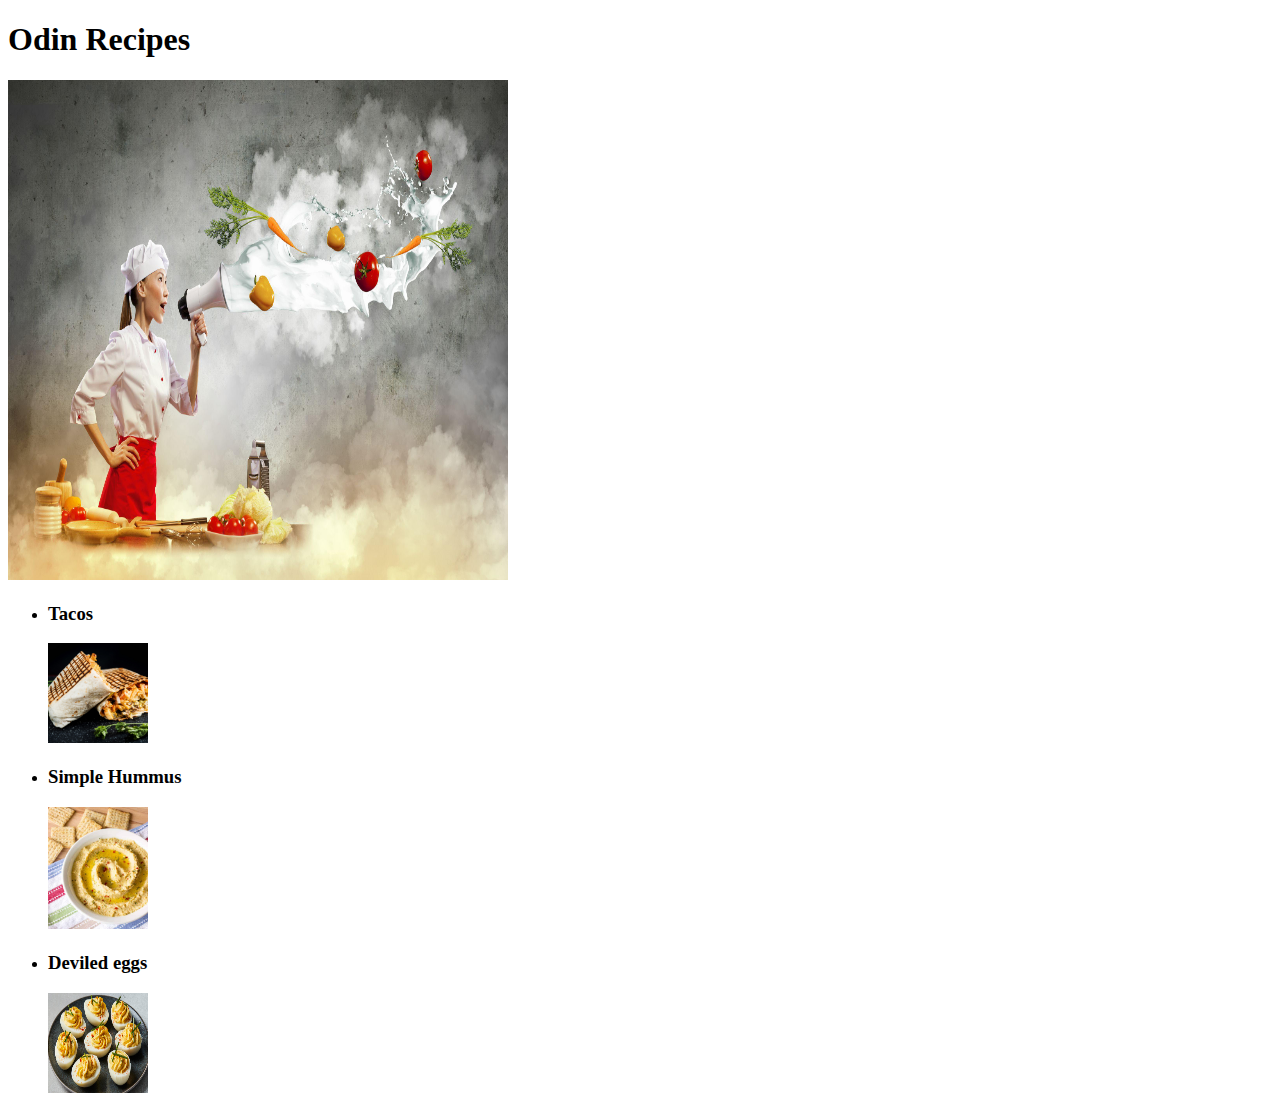
==== index.html @ 374051fc "Make a recipes website with basic html" ====
<!DOCTYPE html>
<html lang="en">
  <head>
    <meta charset="utf-8">
    <title>Odin Recipes</title>
  </head>

  <body>
    <h1>Odin Recipes</h1>
    <img src="./images/cook.jpg" width="500" height="500">
    <ul>
     <li><h3>Tacos</h3>
     <a href="./recipes/tacos.html"><img src="./images/tacos.jpeg" width="100" height="100"></a></li>
     <li><h3>Simple Hummus</h3>
     <a href="./recipes/simple_hummus.html"><img src="./images/simple_hummus.jpg" width="100" heigh="100"></a></li>
     <li><h3>Deviled eggs</h3>
     <a href="./recipes/deviled_eggs.html"><img src="./images/deviled_eggs.jpg" width="100" height="100"></a></li>
    </ul>
  </body>
</html>
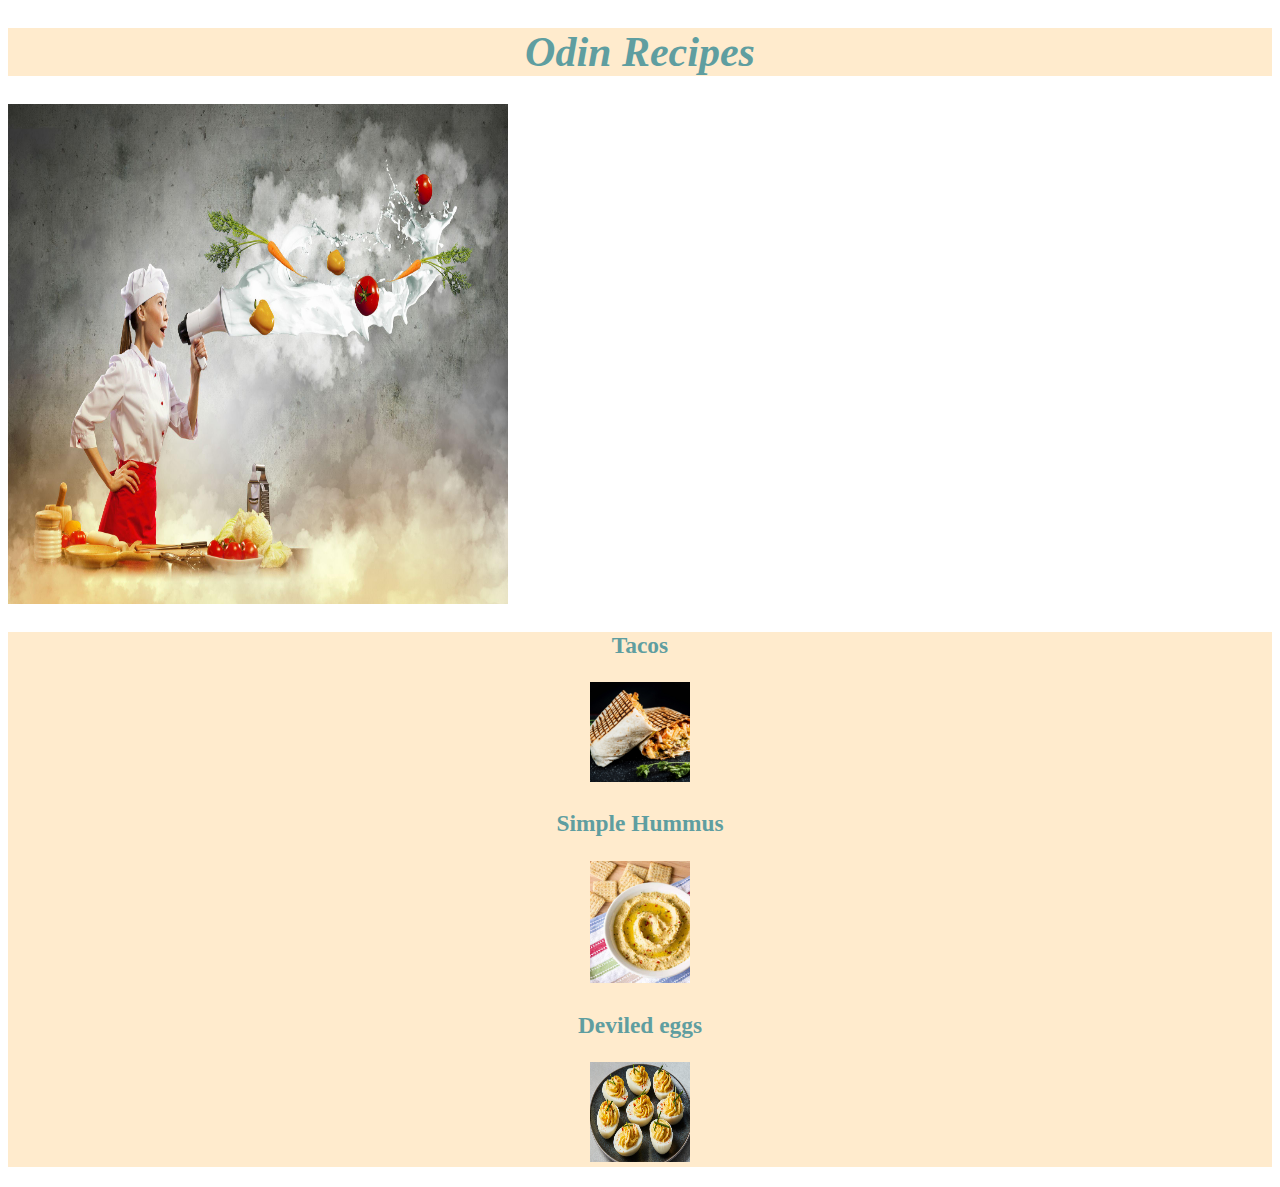
==== commit 3163625f: "center and change color,backgroundcolor and font size of main title and recipes names" ====
--- a/index.html
+++ b/index.html
@@ -3,18 +3,19 @@
   <head>
     <meta charset="utf-8">
     <title>Odin Recipes</title>
+    <link rel="stylesheet" href="./index.css">
   </head>
 
   <body>
-    <h1>Odin Recipes</h1>
+    <h1 class="h1"><em>Odin Recipes</em></h1>
     <img src="./images/cook.jpg" width="500" height="500">
-    <ul>
-     <li><h3>Tacos</h3>
-     <a href="./recipes/tacos.html"><img src="./images/tacos.jpeg" width="100" height="100"></a></li>
-     <li><h3>Simple Hummus</h3>
-     <a href="./recipes/simple_hummus.html"><img src="./images/simple_hummus.jpg" width="100" heigh="100"></a></li>
-     <li><h3>Deviled eggs</h3>
-     <a href="./recipes/deviled_eggs.html"><img src="./images/deviled_eggs.jpg" width="100" height="100"></a></li>
-    </ul>
+    <div class="foods">
+       <p><h3>Tacos</h3>
+       <a href="./recipes/tacos.html"><img src="./images/tacos.jpeg" width="100" height="100"></a></p>
+       <p><h3>Simple Hummus</h3>
+       <a href="./recipes/simple_hummus.html"><img src="./images/simple_hummus.jpg" width="100" heigh="100"></a></p>
+       <p><h3>Deviled eggs</h3>
+       <a href="./recipes/deviled_eggs.html"><img src="./images/deviled_eggs.jpg" width="100" height="100"></a></p>
+    </div>
   </body>
 </html>--- a/index.css
+++ b/index.css
@@ -0,0 +1,14 @@
+.h1,
+.foods{
+    text-align: center;
+    color: cadetblue;
+    background-color: blanchedalmond;
+}
+
+.h1{
+    font-size: 42px;
+}
+
+.foods{
+    font-size: 20px;
+}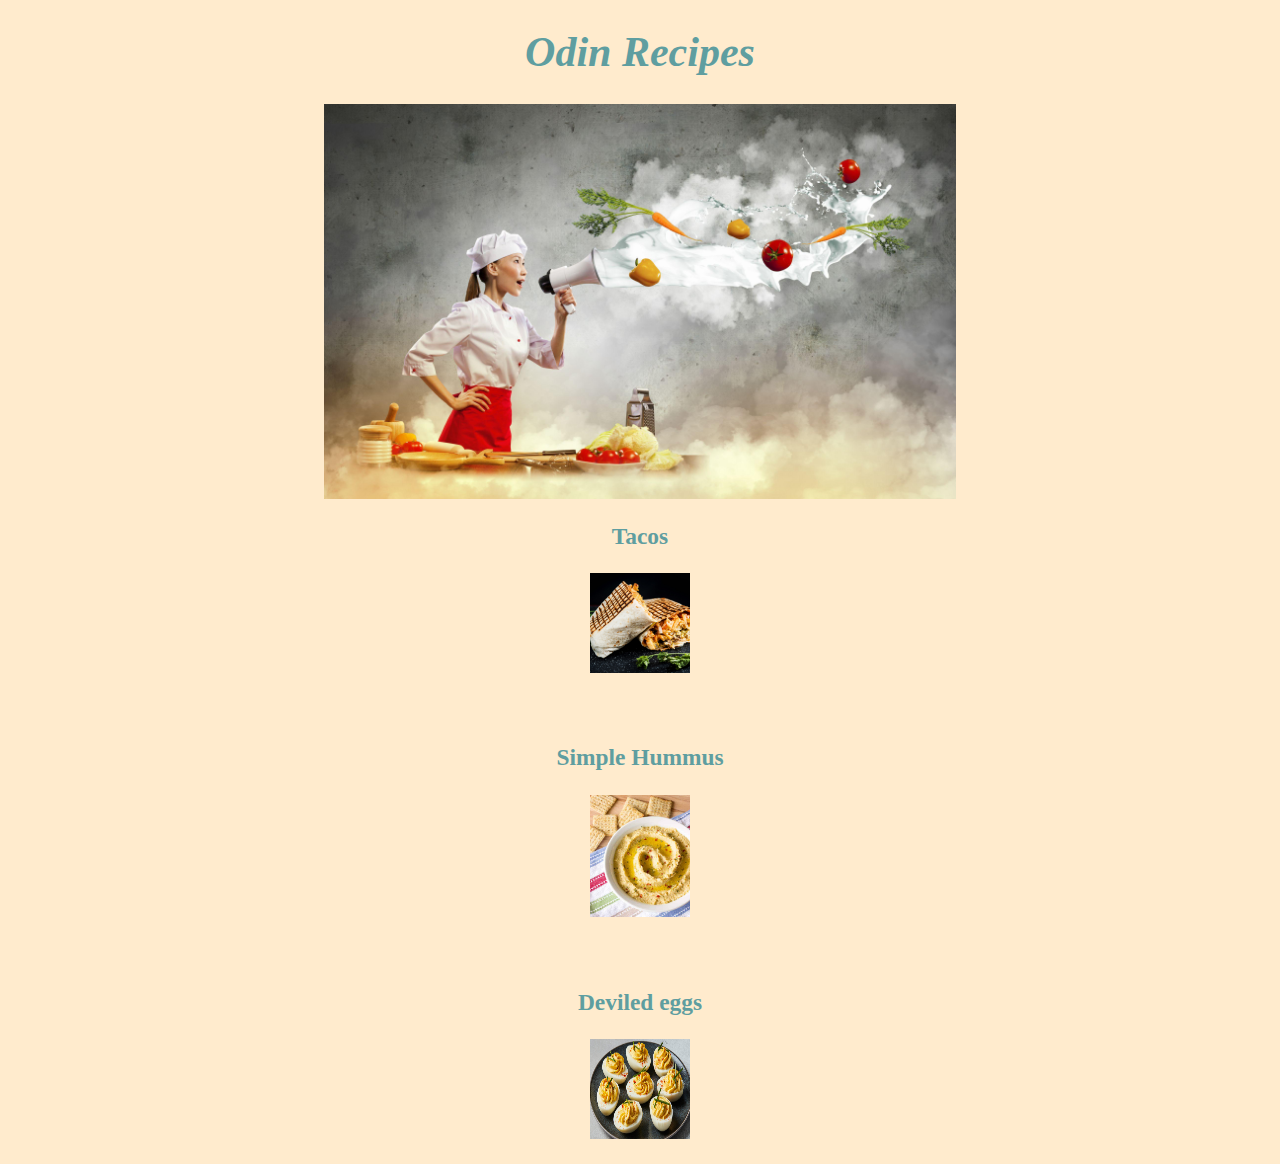
==== commit fa27ebcd: "Center main image and change the index background color" ====
--- a/index.html
+++ b/index.html
@@ -8,12 +8,12 @@
 
   <body>
     <h1 class="h1"><em>Odin Recipes</em></h1>
-    <img src="./images/cook.jpg" width="500" height="500">
+    <img class="main" src="./images/cook.jpg">
     <div class="foods">
        <p><h3>Tacos</h3>
-       <a href="./recipes/tacos.html"><img src="./images/tacos.jpeg" width="100" height="100"></a></p>
+       <a href="./recipes/tacos.html"><img src="./images/tacos.jpeg" width="100" height="100"></a></p><br>
        <p><h3>Simple Hummus</h3>
-       <a href="./recipes/simple_hummus.html"><img src="./images/simple_hummus.jpg" width="100" heigh="100"></a></p>
+       <a href="./recipes/simple_hummus.html"><img src="./images/simple_hummus.jpg" width="100" heigh="100"></a></p><br>
        <p><h3>Deviled eggs</h3>
        <a href="./recipes/deviled_eggs.html"><img src="./images/deviled_eggs.jpg" width="100" height="100"></a></p>
     </div>
--- a/index.css
+++ b/index.css
@@ -11,4 +11,16 @@
 
 .foods{
     font-size: 20px;
+}
+
+.main{
+    width: 50%;
+    height: auto;
+    display: block;
+    margin-left: auto;
+    margin-right: auto;
+}
+
+*{
+    background-color: blanchedalmond;
 }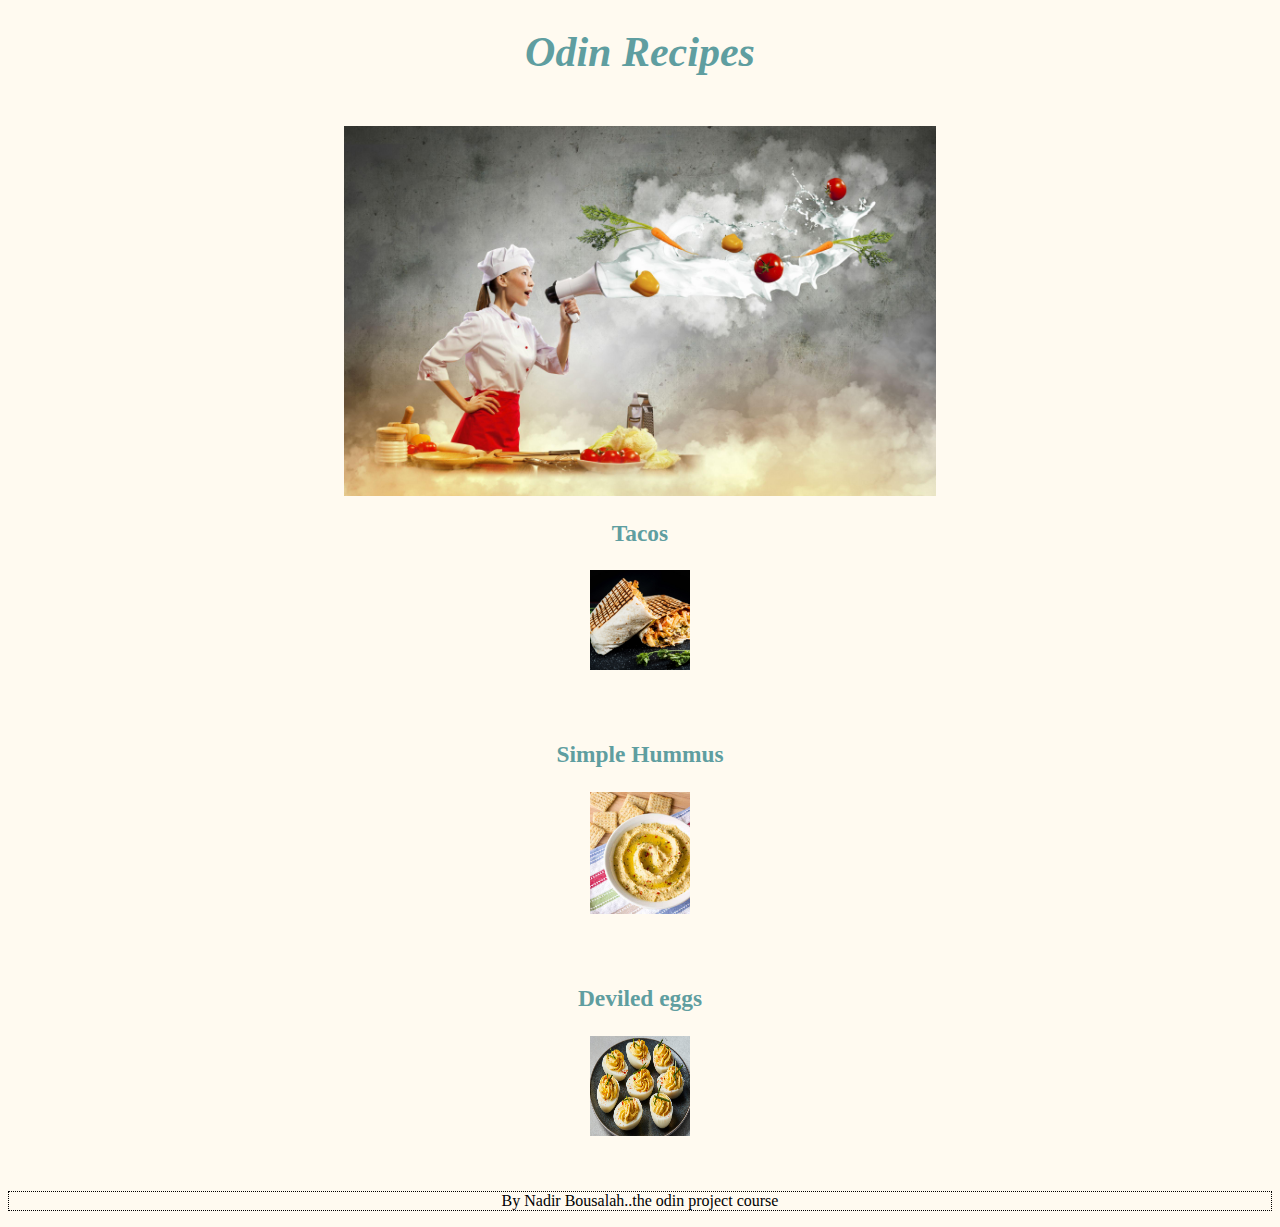
==== commit b5229203: "add html semantics to index" ====
--- a/index.html
+++ b/index.html
@@ -7,15 +7,24 @@
   </head>
 
   <body>
-    <h1 class="h1"><em>Odin Recipes</em></h1>
-    <img class="main" src="./images/cook.jpg">
-    <div class="foods">
+    <header>
+      <h1 class="h1"><em>Odin Recipes</em></h1>
+      <figure>
+        <img class="main" src="./images/cook.jpg" width="auto" height="auto">
+      </figure>
+    </header>
+  <main>
+    <nav class="foods">
        <p><h3>Tacos</h3>
        <a href="./recipes/tacos.html"><img src="./images/tacos.jpeg" width="100" height="100"></a></p><br>
        <p><h3>Simple Hummus</h3>
        <a href="./recipes/simple_hummus.html"><img src="./images/simple_hummus.jpg" width="100" heigh="100"></a></p><br>
        <p><h3>Deviled eggs</h3>
        <a href="./recipes/deviled_eggs.html"><img src="./images/deviled_eggs.jpg" width="100" height="100"></a></p>
-    </div>
+    </nav>
+  </main>
+  <footer>
+    <p class="footer">By Nadir Bousalah..the odin project course</p>
+  </footer>
   </body>
 </html>--- a/index.css
+++ b/index.css
@@ -2,7 +2,7 @@
 .foods{
     text-align: center;
     color: cadetblue;
-    background-color: blanchedalmond;
+    margin-bottom: 50px;
 }
 
 .h1{
@@ -22,5 +22,23 @@
 }
 
 *{
-    background-color: blanchedalmond;
-}+    background-color: floralwhite;
+}
+
+.text{
+    font-size: 24px;
+}
+
+.home{
+    font-size: 16px;
+    font-weight: bold;
+    display: block;
+    margin-left: auto;
+    margin-right: auto;
+}
+
+.footer{
+    text-align: center;
+    border: 1px solid black;
+    border-style:dotted;
+}
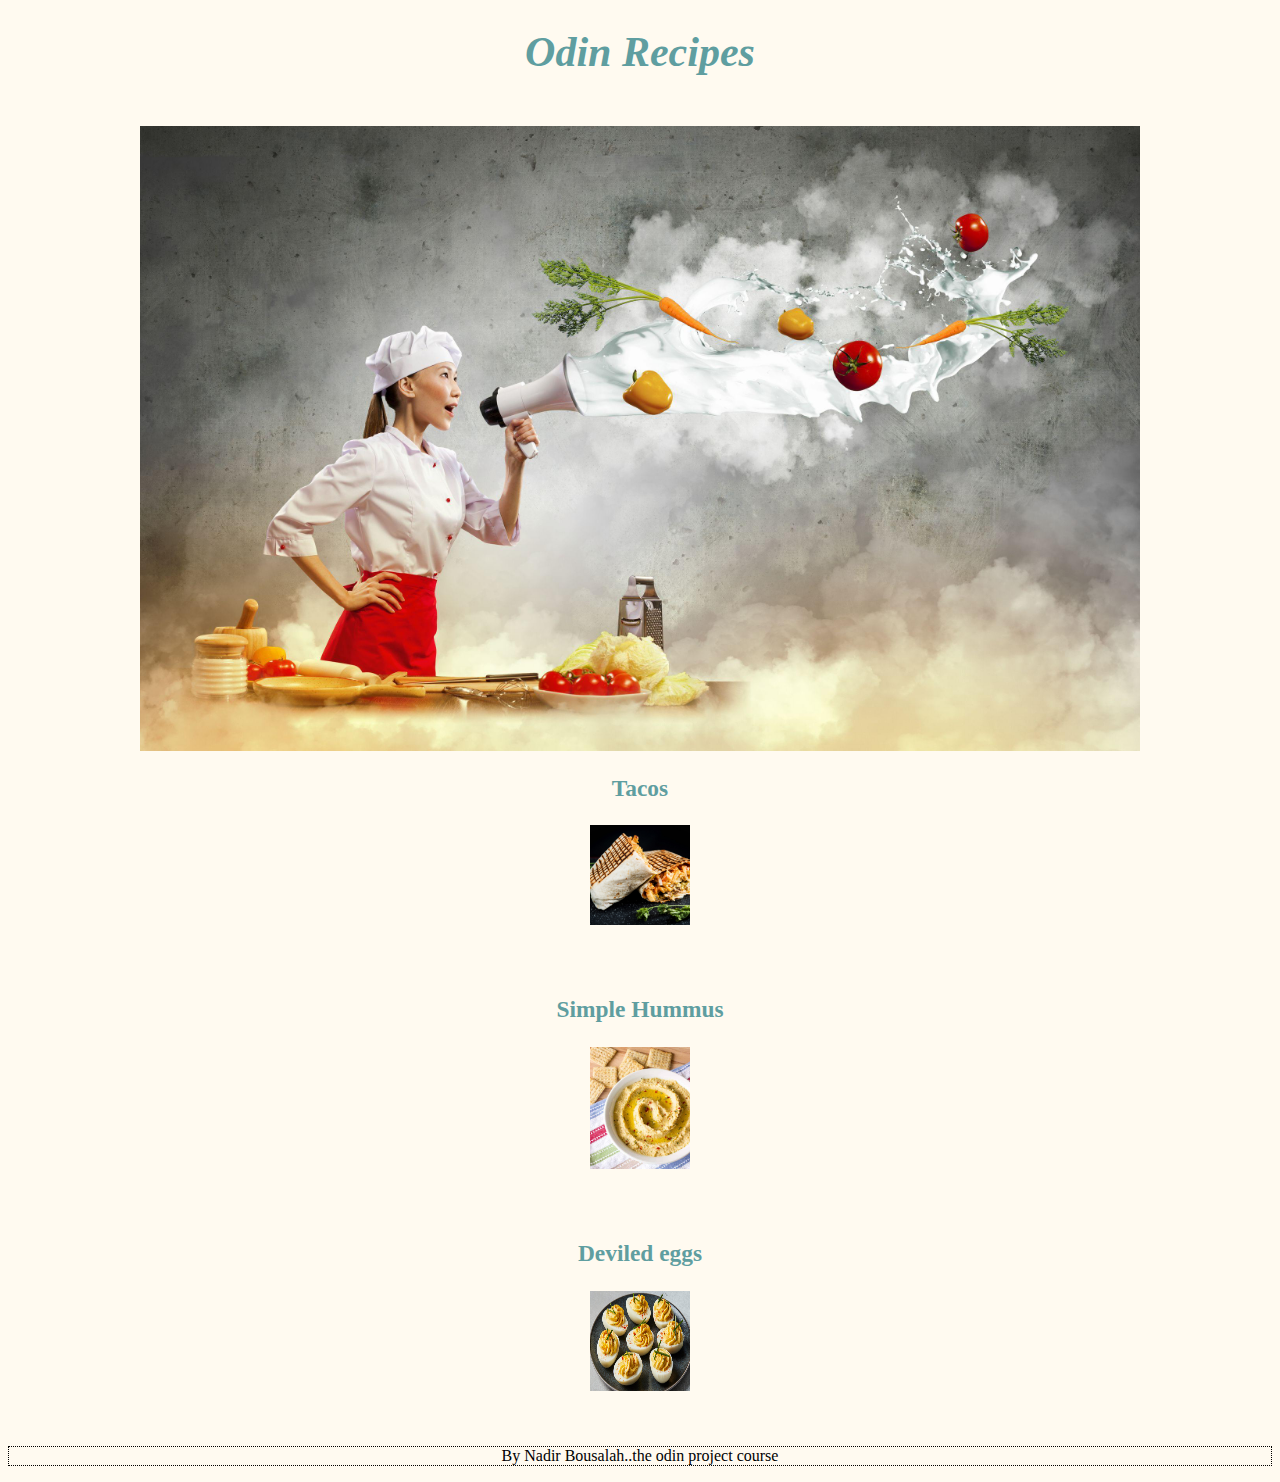
==== commit 8dc3722d: "modify image sizes" ====
--- a/index.html
+++ b/index.html
@@ -10,7 +10,7 @@
     <header>
       <h1 class="h1"><em>Odin Recipes</em></h1>
       <figure>
-        <img class="main" src="./images/cook.jpg" width="auto" height="auto">
+        <img class="main image" src="./images/cook.jpg" width="500px" height="auto">
       </figure>
     </header>
   <main>
--- a/index.css
+++ b/index.css
@@ -14,12 +14,17 @@
 }
 
 .main{
-    width: 50%;
+    width: 250px;
     height: auto;
     display: block;
     margin-left: auto;
     margin-right: auto;
 }
+
+.main.image{
+    width: 1000px;
+}
+
 
 *{
     background-color: floralwhite;
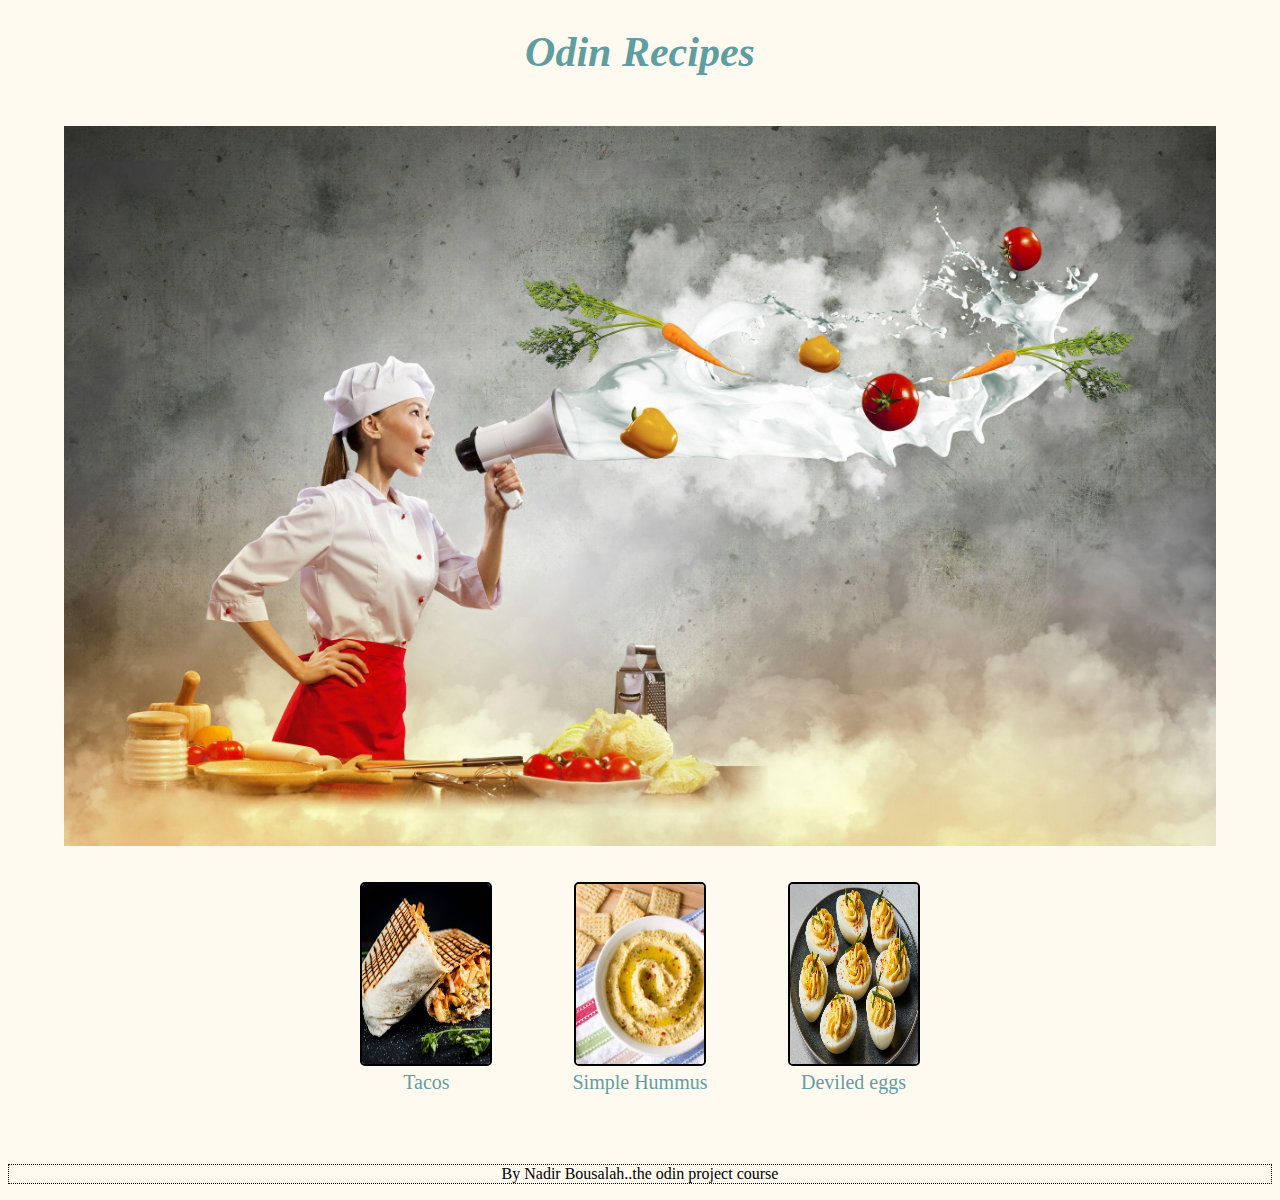
==== commit 98c900b3: "modified html and css for better layouty" ====
--- a/index.html
+++ b/index.html
@@ -8,23 +8,43 @@
 
   <body>
     <header>
+
       <h1 class="h1"><em>Odin Recipes</em></h1>
       <figure>
         <img class="main image" src="./images/cook.jpg" width="500px" height="auto">
       </figure>
+
     </header>
   <main>
     <nav class="foods">
-       <p><h3>Tacos</h3>
-       <a href="./recipes/tacos.html"><img src="./images/tacos.jpeg" width="100" height="100"></a></p><br>
-       <p><h3>Simple Hummus</h3>
-       <a href="./recipes/simple_hummus.html"><img src="./images/simple_hummus.jpg" width="100" heigh="100"></a></p><br>
-       <p><h3>Deviled eggs</h3>
-       <a href="./recipes/deviled_eggs.html"><img src="./images/deviled_eggs.jpg" width="100" height="100"></a></p>
+
+      <figure>
+        <a href="./recipes/tacos.html">
+          <img src="./images/tacos.jpeg" alt="tacos recipe" class="recipe">
+        </a>
+        <figcaption>Tacos</figcaption>
+      </figure>
+
+      <figure>
+        <a href="./recipes/simple_hummus.html">
+          <img src="./images/simple_hummus.jpg" alt="simple_hummus" class="recipe">
+        </a>
+        <figcaption>Simple Hummus</figcaption>
+      </figure>
+
+      <figure>
+        <a href="./recipes/deviled_eggs.html">
+          <img src="./images/deviled_eggs.jpg" alt="deviled_eggs" class="recipe">
+        </a>
+        <figcaption>Deviled eggs</figcaption>
+      </figure>
+
     </nav>
   </main>
   <footer>
+
     <p class="footer">By Nadir Bousalah..the odin project course</p>
+    
   </footer>
   </body>
 </html>--- a/index.css
+++ b/index.css
@@ -1,3 +1,7 @@
+*{
+    background-color: floralwhite;
+}
+
 .h1,
 .foods{
     text-align: center;
@@ -21,14 +25,27 @@
     margin-right: auto;
 }
 
-.main.image{
-    width: 1000px;
+.image, .main{
+    width: 90vw;
 }
 
+.recipe {
+    width: 10vw;
+    height: 20vh;
+    cursor: pointer;
+    border-radius: 5px;
+    border: 2px solid black;
+}
 
-*{
-    background-color: floralwhite;
+.recipe:hover{
+    transform: scale(1.1);
+    box-shadow: 0 5px 10px 0 black;
 }
+
+.recipe:active{
+    transform: translateY(5px);
+}
+
 
 .text{
     font-size: 24px;
@@ -47,3 +64,8 @@
     border: 1px solid black;
     border-style:dotted;
 }
+
+.foods{
+    display: flex;
+    justify-content: center;
+}
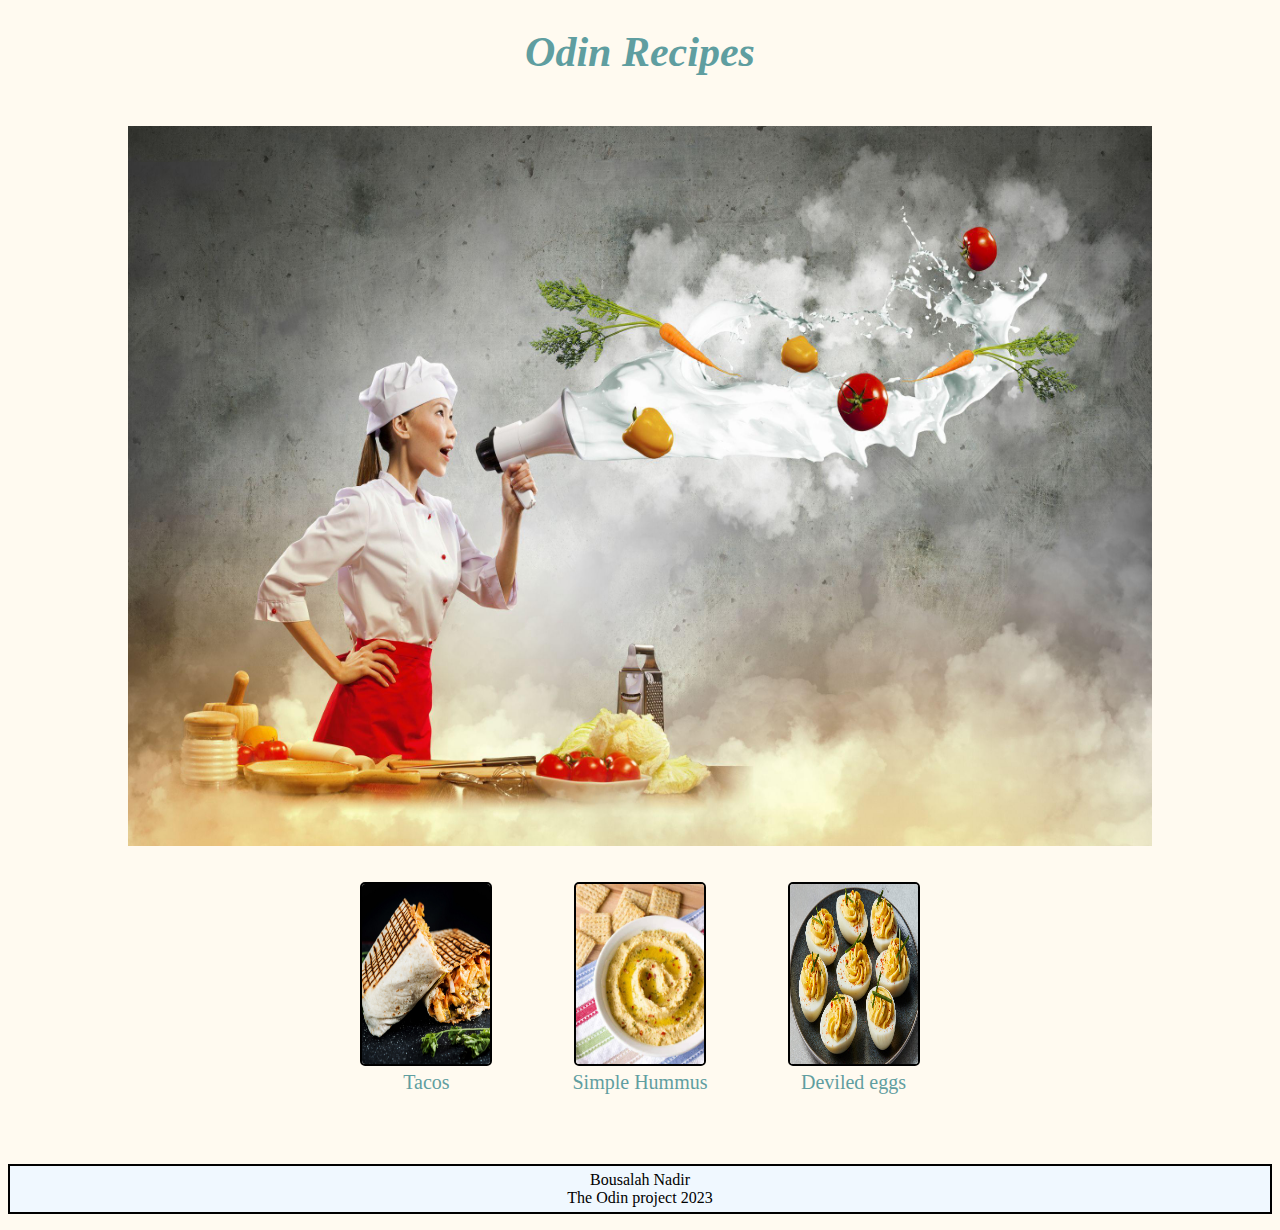
==== commit 301946af: "modify footer" ====
--- a/index.html
+++ b/index.html
@@ -43,8 +43,9 @@
   </main>
   <footer>
 
-    <p class="footer">By Nadir Bousalah..the odin project course</p>
-    
+    <p class="footer">Bousalah Nadir
+      <br>The Odin project 2023</p>
+
   </footer>
   </body>
 </html>--- a/index.css
+++ b/index.css
@@ -26,7 +26,8 @@
 }
 
 .image, .main{
-    width: 90vw;
+    width: 80vw;
+    height: 80vh;
 }
 
 .recipe {
@@ -63,6 +64,9 @@
     text-align: center;
     border: 1px solid black;
     border-style:dotted;
+    background-color: aliceblue;
+    padding: 5px;
+    border: 2px double black;
 }
 
 .foods{
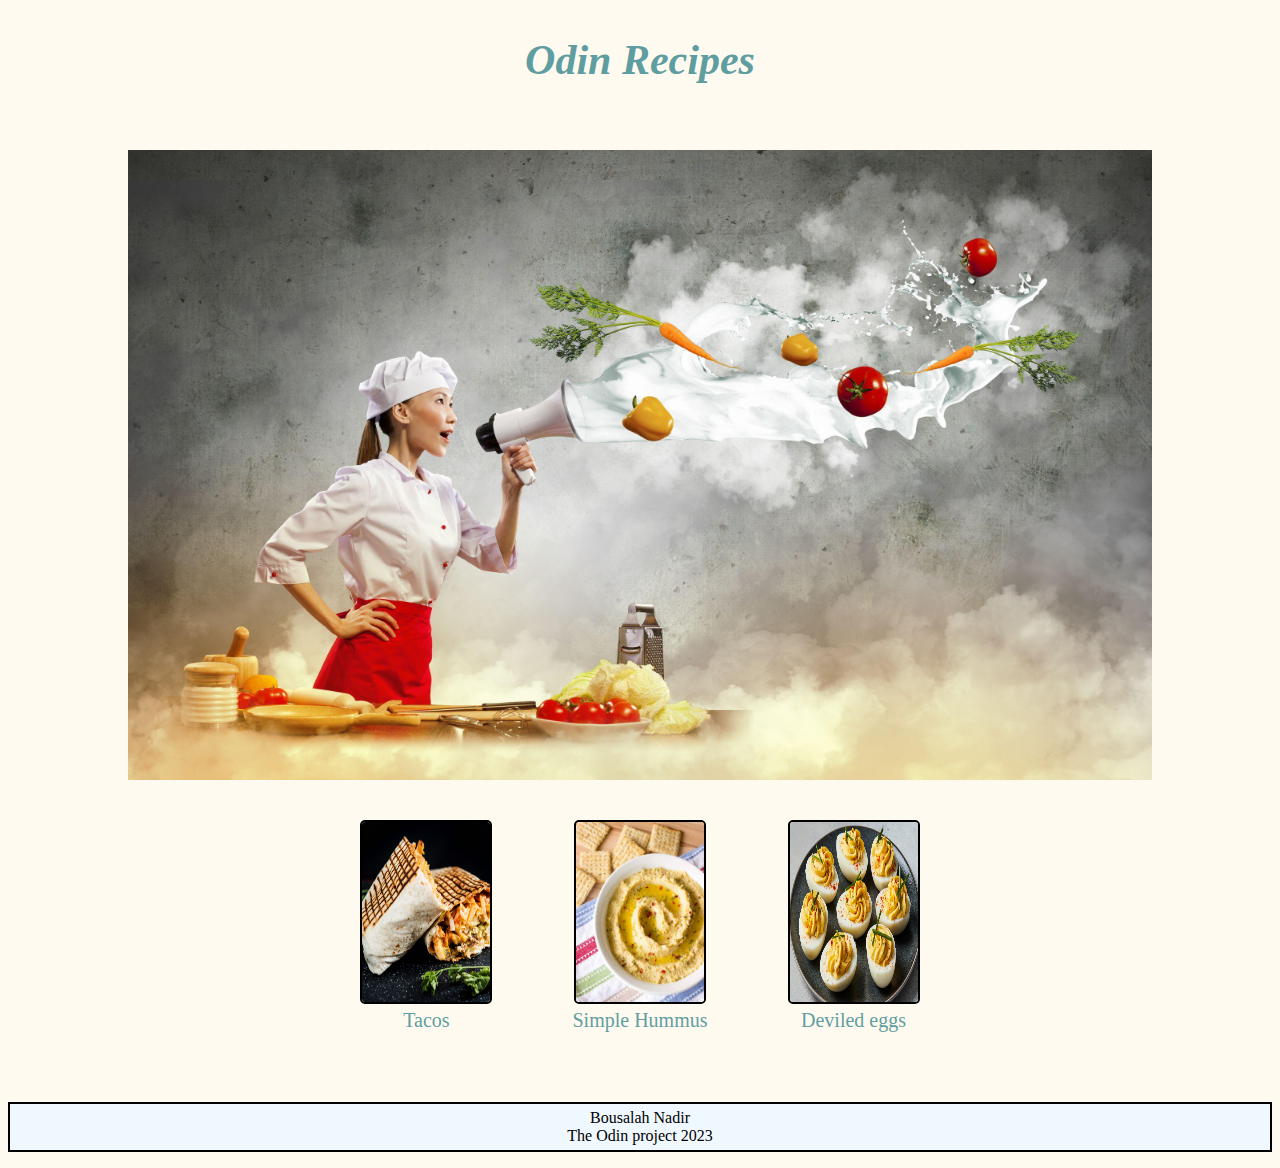
==== commit 9a39ab7c: "changes in html and css for all pages" ====
--- a/index.html
+++ b/index.html
@@ -11,7 +11,7 @@
 
       <h1 class="h1"><em>Odin Recipes</em></h1>
       <figure>
-        <img class="main image" src="./images/cook.jpg" width="500px" height="auto">
+        <img  src="./images/cook.jpg" id="home_image">
       </figure>
 
     </header>
--- a/index.css
+++ b/index.css
@@ -2,6 +2,11 @@
     background-color: floralwhite;
 }
 
+header {
+    display: flex;
+    flex-direction: column;
+    align-items: center;
+}
 .h1,
 .foods{
     text-align: center;
@@ -28,6 +33,11 @@
 .image, .main{
     width: 80vw;
     height: 80vh;
+}
+
+.main, .page{
+    width: 500px;
+    height: 250px;
 }
 
 .recipe {
@@ -58,6 +68,13 @@
     display: block;
     margin-left: auto;
     margin-right: auto;
+    padding: 8px 16px;
+    cursor: pointer;
+}
+
+.home:hover{
+    background-color: cadetblue;
+    box-shadow: 0 5px 10px 0 black;
 }
 
 .footer{
@@ -73,3 +90,8 @@
     display: flex;
     justify-content: center;
 }
+
+#home_image {
+    width: 80vw;
+    height: 70vh;
+}
